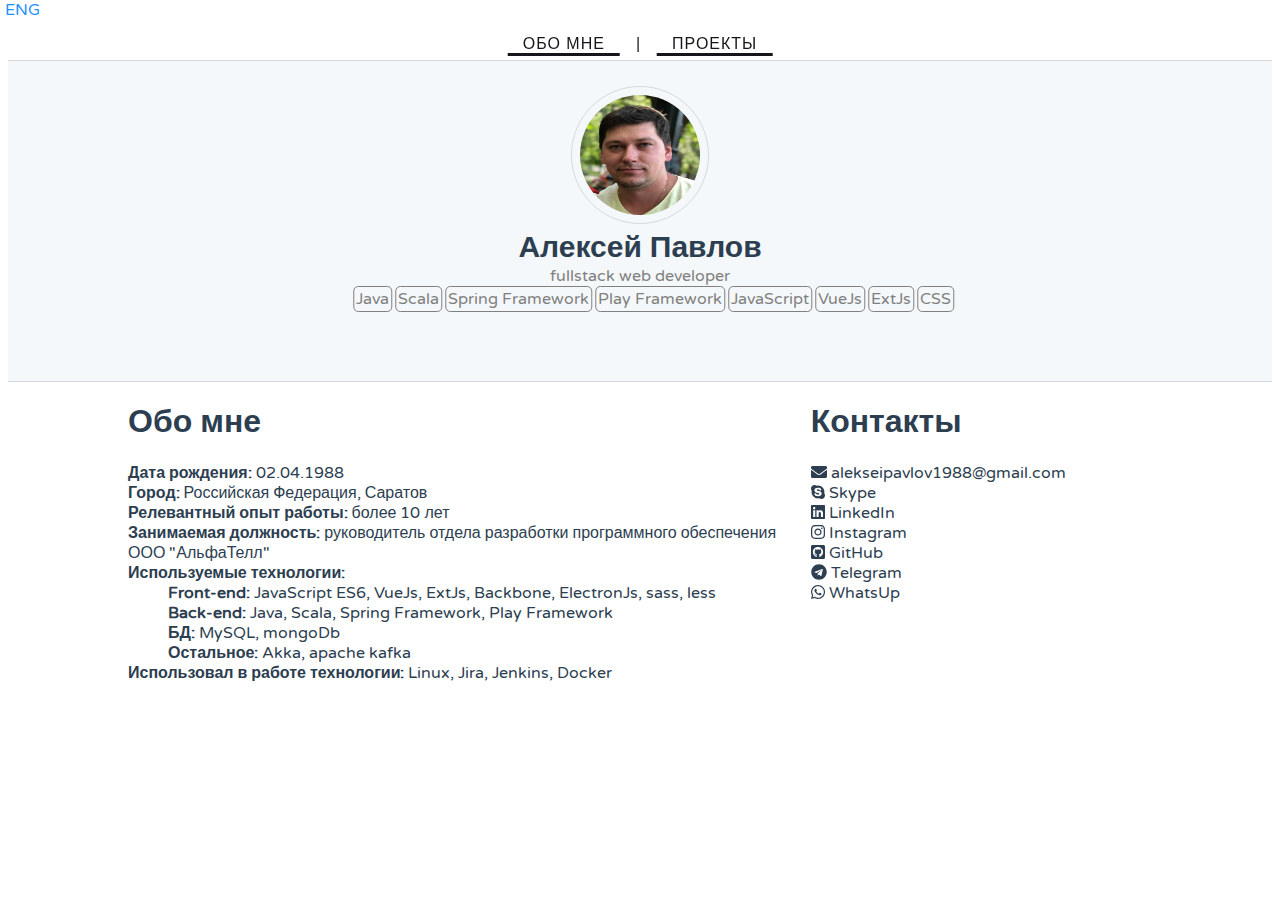
==== index.html @ 05ea3930 "Add files via upload" ====
<!DOCTYPE html><html lang=en><head><meta charset=utf-8><meta http-equiv=X-UA-Compatible content="IE=edge"><meta name=viewport content="width=device-width,initial-scale=1"><link rel=icon href=/favicon.ico><title>Portfolio</title><link href=/css/app.c51cc0c9.css rel=preload as=style><link href=/css/chunk-vendors.b36ebbc4.css rel=preload as=style><link href=/js/app.05aa0ca8.js rel=preload as=script><link href=/js/chunk-vendors.475d61eb.js rel=preload as=script><link href=/css/chunk-vendors.b36ebbc4.css rel=stylesheet><link href=/css/app.c51cc0c9.css rel=stylesheet></head><body><noscript><strong>We're sorry but Portfolio doesn't work properly without JavaScript enabled. Please enable it to continue.</strong></noscript><div id=app></div><script src=/js/chunk-vendors.475d61eb.js></script><script src=/js/app.05aa0ca8.js></script></body></html>
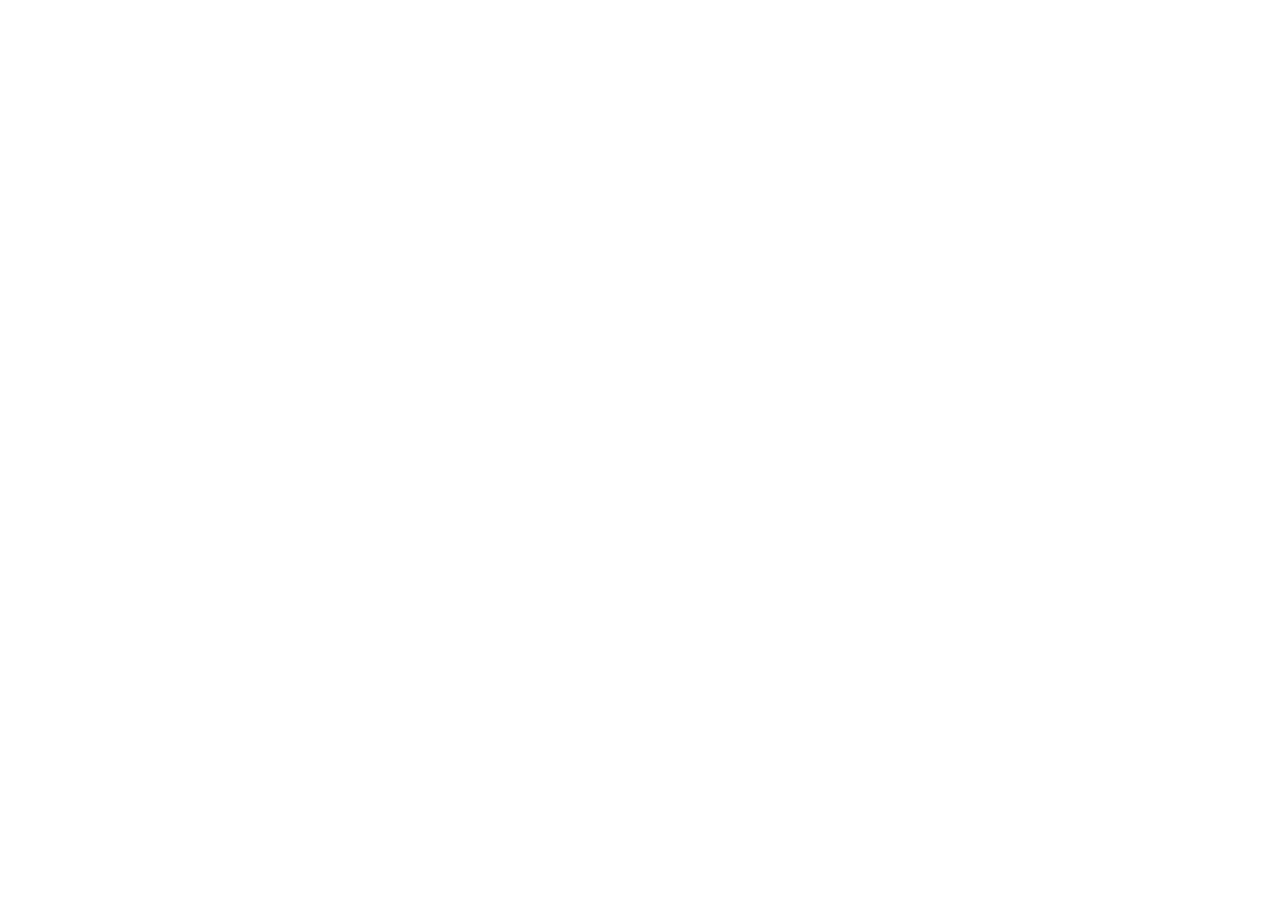
==== commit 5bf86b16: "Redeploy site" ====
--- a/index.html
+++ b/index.html
@@ -1 +1 @@
-<!DOCTYPE html><html lang=en><head><meta charset=utf-8><meta http-equiv=X-UA-Compatible content="IE=edge"><meta name=viewport content="width=device-width,initial-scale=1"><link rel=icon href=/favicon.ico><title>Portfolio</title><link href=/css/app.c51cc0c9.css rel=preload as=style><link href=/css/chunk-vendors.b36ebbc4.css rel=preload as=style><link href=/js/app.05aa0ca8.js rel=preload as=script><link href=/js/chunk-vendors.475d61eb.js rel=preload as=script><link href=/css/chunk-vendors.b36ebbc4.css rel=stylesheet><link href=/css/app.c51cc0c9.css rel=stylesheet></head><body><noscript><strong>We're sorry but Portfolio doesn't work properly without JavaScript enabled. Please enable it to continue.</strong></noscript><div id=app></div><script src=/js/chunk-vendors.475d61eb.js></script><script src=/js/app.05aa0ca8.js></script></body></html>+<!DOCTYPE html><html lang=en><head><meta charset=utf-8><meta http-equiv=X-UA-Compatible content="IE=edge"><meta name=viewport content="width=device-width,initial-scale=1"><link rel=icon href=/favicon.ico><title>Portfolio</title><link href=/css/app.5b81e25f.css rel=preload as=style><link href=/css/chunk-vendors.b36ebbc4.css rel=preload as=style><link href=/js/app.8b746666.js rel=preload as=script><link href=/js/chunk-vendors.661e3dcd.js rel=preload as=script><link href=/css/chunk-vendors.b36ebbc4.css rel=stylesheet><link href=/css/app.5b81e25f.css rel=stylesheet></head><body><noscript><strong>We're sorry but Portfolio doesn't work properly without JavaScript enabled. Please enable it to continue.</strong></noscript><div id=app></div><script src=/js/chunk-vendors.661e3dcd.js></script><script src=/js/app.8b746666.js></script></body></html>